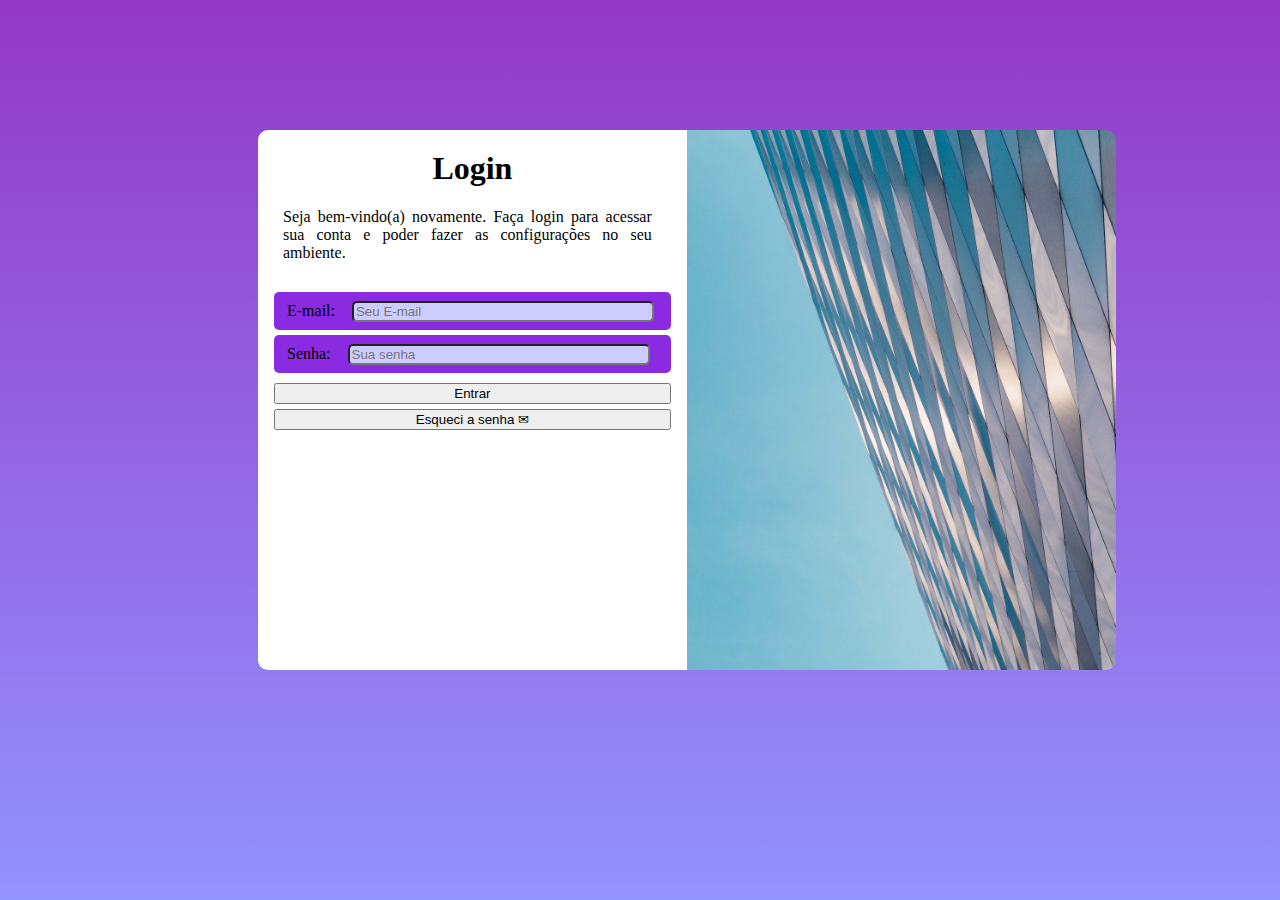
==== index.html @ 4188d584 "renomeado2" ====
<!DOCTYPE html>
<html lang="pt-br">
<head>
    <link rel="stylesheet" href="..//tela-de-login/bootstrap-5.3.1-dist/css/bootstrap.min.css">
    <link rel="stylesheet" href="estilos/style.css" media="all">
    <link rel="stylesheet" href="estilos/outras-telas.css">
    <meta charset="UTF-8">
    <meta name="viewport" content="width=device-width, initial-scale=1.0">
    <title>Login</title>
</head>
<body>
    
       
            
                <form>
                   
                    <div id="tudo">
                        <h1>Login</h1>
                            <p>Seja bem-vindo(a) novamente. Faça login para acessar sua conta e poder fazer as configurações no seu ambiente.</p>
                            
                            <div class="back">
                                <label class="fundo" for="iemail">E-mail:</label>
                                <input type="email" name="email" id="iemail" placeholder="Seu E-mail"><br>
                            </div>
                           
                                <div class="back">
                                    <label class="fundo" for="isenha"> Senha:</label>
                                    <input type="password" name="senha" id="isenha" placeholder="Sua senha">
                                </div>
                                
                               
                                    <div class="botoes">
                                        <input class="entrar btn btn-primary" type="submit" value="Entrar">
                                        <input  class="entrar btn btn-outline-secondary" type="submit" value="Esqueci a senha ✉">
                                    </div>
                                
                        
                        </div>
                   
                
                </form>
            
        
    
    
</body>
</html>
---- estilos/style.css ----
@charset "UTF-8";

body {
    background-image:linear-gradient(to bottom, rgba(116, 0, 184, 0.781), rgba(0, 0, 255, 0.425) );
    background-attachment: fixed;
    margin-top: 30px;

}
form {
   width: 65vw;
   height: 95vh;
   background-color: white;
   margin: auto;
   background: url(..//predio.jpg) no-repeat;
   background-size: cover;
   border-radius: 10px;
   
   }
div#tudo {
    display: block;
    margin-top: 65vw;
    position: absolute;
    width: 65vw;
    height: 53vh;
    background-color: white;
    background-size: cover;
    border-radius: 0px 0px 10px 10px;
}

h1 {
    text-align: center;
    margin-top: 20px;
    
}
p{
    text-align: justify;
    margin: 20px 35px 30px 25px;
}

#iemail, #isenha{
    display: inline;
    background-color: rgb(204, 204, 255);
    width: 40vw;
    border-radius: 5px;
   
    
}

.fundo {
    display: inline-block;
    text-align: justify;
    margin: 10px;
    padding: 0px 3px 0px 3px;
    
    
}
.back {
    background-color: blueviolet;
    border-radius: 5px;
    margin: 5px 10px 1px 10px;
    
}


.botoes {
    text-align: center;
    
}
.entrar {
    margin-top: 5px;
    width: 61vw;
}
---- estilos/outras-telas.css ----
@charset "UTF-8";

@media screen and (min-width:600px)and (max-width:1023px) {

    form {
        width: 60vw;
        height: 60vh;
    }
    div#tudo {
        width: 60vw;
        height: 50vh;
        margin-top: 35%;
        
    }

    .entrar {
        width: 58vw;
    }
}

    


@media screen and (min-width:1024px) {
    form {
        display: inline-block;
        width: 67vw;
        height: 60vh;
        position: relative;
        margin: 100px 100px 100px 250px;
        
        
        
    }
    div#tudo {
        display: inline-block;
        width: 33.5vw;
        height: 60vh;
        position: absolute;
        margin: auto;
        border-radius: 10px 0px 0px 10px;

    }
    .entrar {
        width: 31vw;
       
    }
    .back {
        width: 31vw;
        margin: auto;
        margin-bottom: 5px;
    }

    #iemail, #isenha {
        width: 23vw;
       
    }
    
}
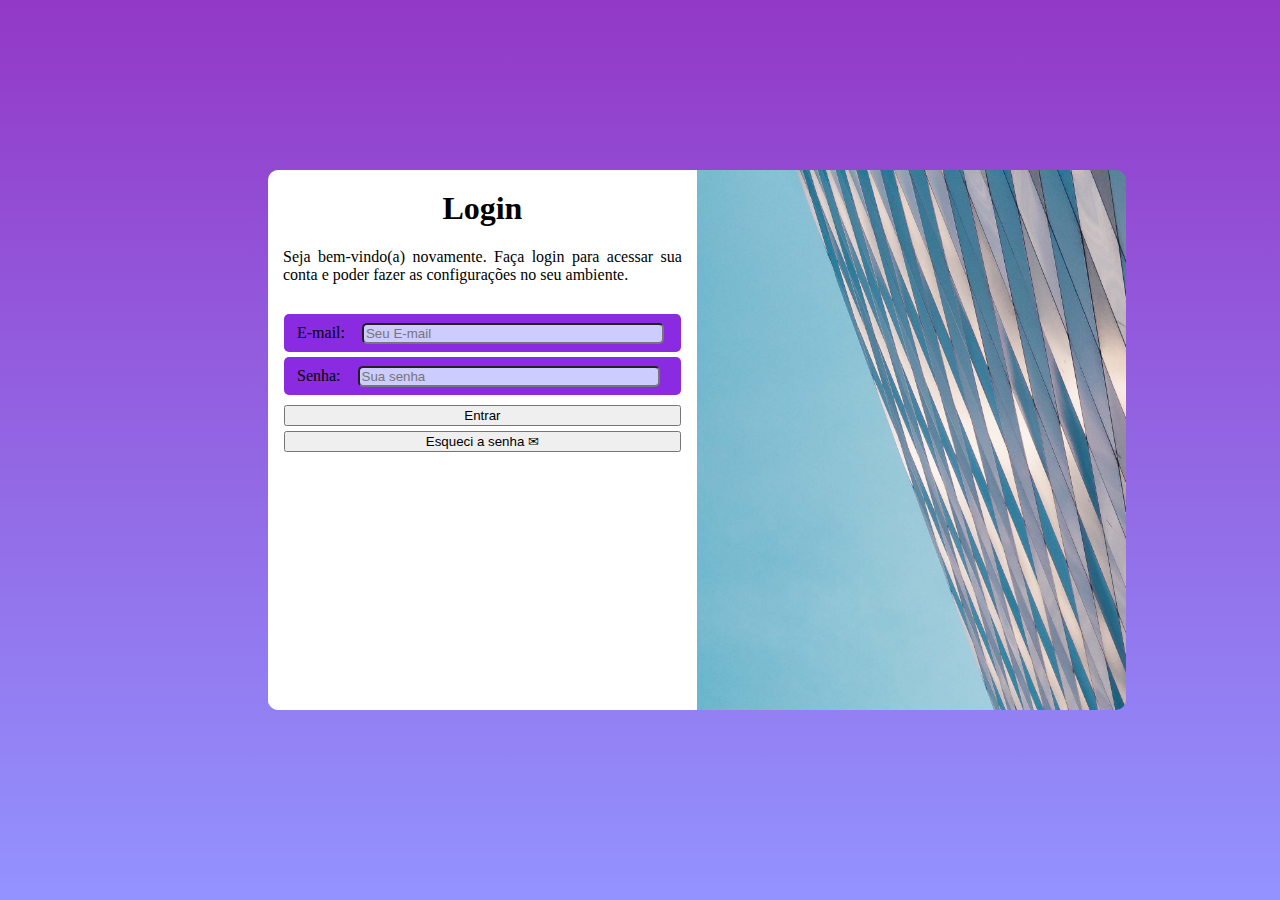
==== commit 6b0a4a8c: "novo  estilo" ====
--- a/index.html
+++ b/index.html
@@ -3,6 +3,8 @@
 <head>
     <link rel="stylesheet" href="..//tela-de-login/bootstrap-5.3.1-dist/css/bootstrap.min.css">
     <link rel="stylesheet" href="estilos/style.css" media="all">
+    <link rel="stylesheet" href="estilos/retrato.css" media="screen and (orientation:portrait)">
+    <link rel="stylesheet" href="estilos/paisagem.css" media="screen and (orientation:landscape)">
     <link rel="stylesheet" href="estilos/outras-telas.css">
     <meta charset="UTF-8">
     <meta name="viewport" content="width=device-width, initial-scale=1.0">
--- a/estilos/style.css
+++ b/estilos/style.css
@@ -3,28 +3,30 @@
 body {
     background-image:linear-gradient(to bottom, rgba(116, 0, 184, 0.781), rgba(0, 0, 255, 0.425) );
     background-attachment: fixed;
-    margin-top: 30px;
+    margin-top: 50px;
 
 }
 form {
    width: 65vw;
-   height: 95vh;
+   height: 60vh;
    background-color: white;
    margin: auto;
    background: url(..//predio.jpg) no-repeat;
    background-size: cover;
+   background-attachment: fixed;
    border-radius: 10px;
    
    }
 div#tudo {
     display: block;
-    margin-top: 65vw;
+    margin-top: 180px;
     position: absolute;
     width: 65vw;
-    height: 53vh;
+    height: 63vh;
     background-color: white;
     background-size: cover;
     border-radius: 0px 0px 10px 10px;
+    
 }
 
 h1 {
@@ -34,7 +36,7 @@
 }
 p{
     text-align: justify;
-    margin: 20px 35px 30px 25px;
+    margin: 20px 15px 30px 15px;
 }
 
 #iemail, #isenha{
--- a/estilos/paisagem.css
+++ b/estilos/paisagem.css
@@ -0,0 +1,37 @@
+@charset "UTF-8";
+
+
+form {
+    display: inline-block;
+    width: 67vw;
+    height: 60vh;
+    position: relative;
+    margin: 120px 100px 100px 260px;
+    
+    
+    
+}
+div#tudo {
+    display: inline-block;
+    width: 33.5vw;
+    height: 60vh;
+    position: absolute;
+    margin: auto;
+    border-radius: 10px 0px 0px 10px;
+
+}
+.entrar {
+    width: 31vw;
+   
+}
+.back {
+    width: 31vw;
+    margin: auto;
+    margin-bottom: 5px;
+}
+
+#iemail, #isenha {
+    width: 23vw;
+   
+}
+
--- a/estilos/outras-telas.css
+++ b/estilos/outras-telas.css
@@ -4,17 +4,17 @@
 
     form {
         width: 60vw;
-        height: 60vh;
+        height: 58vh;
     }
     div#tudo {
         width: 60vw;
-        height: 50vh;
-        margin-top: 35%;
+        height: 58vh;
+        margin-top: 30%;
         
     }
 
     .entrar {
-        width: 58vw;
+        width: 57vw;
     }
 }
 
@@ -27,7 +27,7 @@
         width: 67vw;
         height: 60vh;
         position: relative;
-        margin: 100px 100px 100px 250px;
+        margin: 120px 100px 100px 260px;
         
         
         
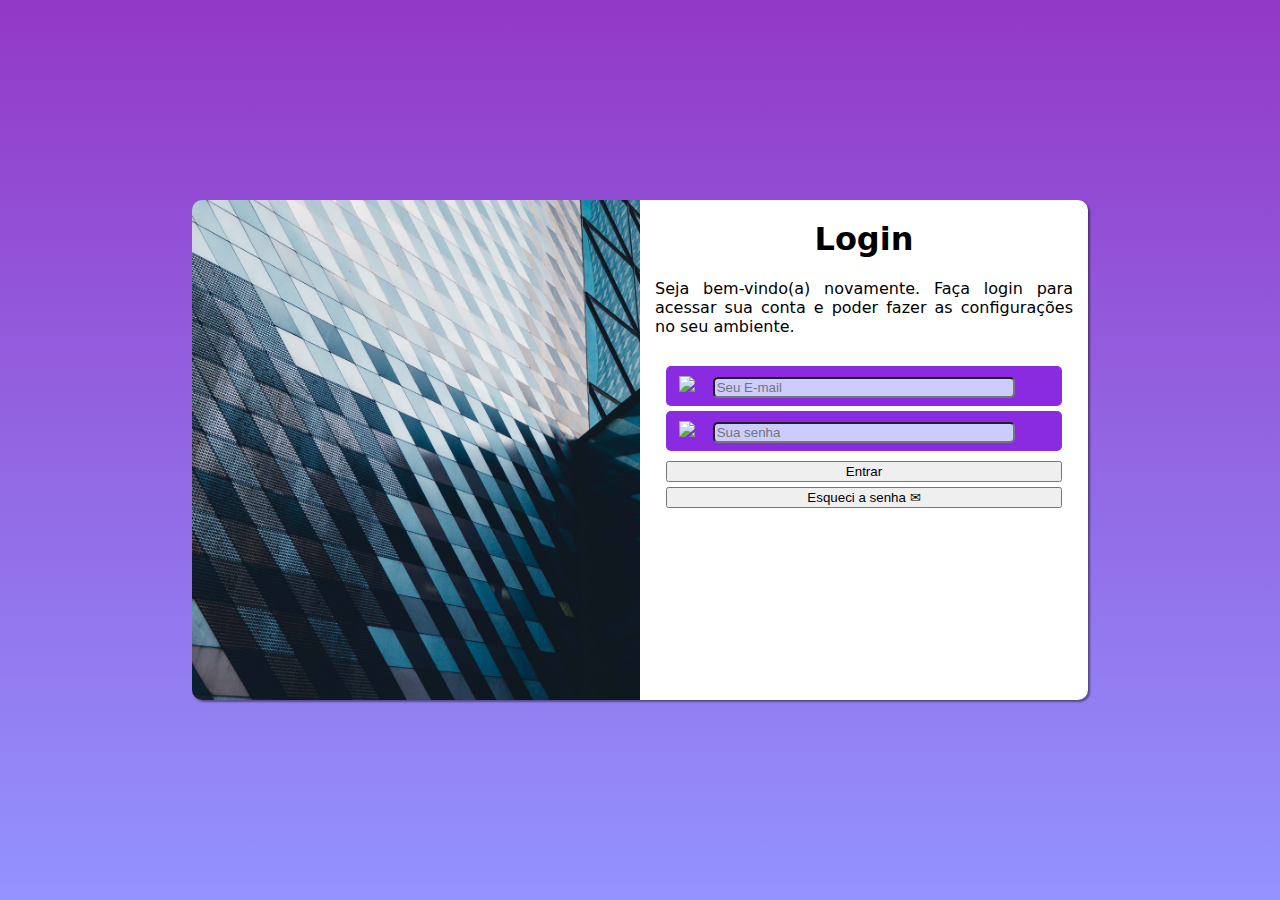
==== commit e8155848: "update" ====
--- a/index.html
+++ b/index.html
@@ -14,20 +14,20 @@
     
        
             
-                <form>
+                <form action="login.php" method="post">
                    
                     <div id="tudo">
                         <h1>Login</h1>
                             <p>Seja bem-vindo(a) novamente. Faça login para acessar sua conta e poder fazer as configurações no seu ambiente.</p>
                             
                             <div class="back">
-                                <label class="fundo" for="iemail">E-mail:</label>
-                                <input type="email" name="email" id="iemail" placeholder="Seu E-mail"><br>
+                                <label class="fundo" for="iemail"><img id="login" src="..//tela-de-login/login.png"></label>
+                                <input type="email" name="email" id="iemail" placeholder="Seu E-mail" required><br>
                             </div>
                            
                                 <div class="back">
-                                    <label class="fundo" for="isenha"> Senha:</label>
-                                    <input type="password" name="senha" id="isenha" placeholder="Sua senha">
+                                    <label class="fundo" for="isenha"><img id="senha" src="..//tela-de-login/lock.png"></label>
+                                    <input type="password" name="senha" id="isenha" placeholder="Sua senha" required minlength="8">
                                 </div>
                                 
                                
--- a/estilos/style.css
+++ b/estilos/style.css
@@ -2,31 +2,42 @@
 
 body {
     background-image:linear-gradient(to bottom, rgba(116, 0, 184, 0.781), rgba(0, 0, 255, 0.425) );
-    background-attachment: fixed;
+   background-attachment: fixed;
     margin-top: 50px;
 
 }
 form {
-   width: 65vw;
-   height: 60vh;
+   display: block;
+   width: 65%;
+   height: 400px;
    background-color: white;
    margin: auto;
    background: url(..//predio.jpg) no-repeat;
    background-size: cover;
-   background-attachment: fixed;
+   background-position: center bottom;
+   display: block;
    border-radius: 10px;
-   
+   font-family: system-ui, -apple-system, BlinkMacSystemFont, 'Segoe UI', Roboto, Oxygen, Ubuntu, Cantarell, 'Open Sans', 'Helvetica Neue', sans-serif;
+    box-shadow: 2px 2px 2px rgba(0, 0, 0, 0.411);   
    }
 div#tudo {
     display: block;
     margin-top: 180px;
     position: absolute;
-    width: 65vw;
-    height: 63vh;
+    width: 65%;
+    height: 63%;
     background-color: white;
     background-size: cover;
     border-radius: 0px 0px 10px 10px;
     
+}
+
+#login {
+    width: 4vw;
+    
+}
+#senha {
+    width: 4vw;
 }
 
 h1 {
@@ -64,6 +75,10 @@
 }
 
 
+.entrar:hover {
+    background-color: aquamarine;
+}
+
 .botoes {
     text-align: center;
     
--- a/estilos/paisagem.css
+++ b/estilos/paisagem.css
@@ -1,12 +1,70 @@
 @charset "UTF-8";
 
+@media screen and (min-width:350px) and (max-width:1023px){
+
+   
+
+    form {
+        display: inline-block;
+        width: 60%;
+        height: 385px;
+        position: absolute;
+        top:50%;
+        left:50%;
+        transform: translate(-50%, -50%);
+        
+    }
+    div#tudo {
+        display: inline-block;
+        width: 50%;
+        height: 385px;
+        position: relative;
+        margin: auto;
+        
+        border-radius: 10px 0px 0px 10px;
+        
+    
+    }
+    .entrar {
+        width: 28vw;
+       
+    }
+    .back {
+        width: 28vw;
+        margin: auto;
+        margin-bottom: 5px;
+    }
+    
+    #iemail, #isenha {
+        width: 14vw;
+       
+    }
+    h1 {
+        text-align: center;
+        margin-top: 3px;
+        font-size: 25px;
+        
+    }
+    p{
+        text-align: justify;
+        margin: 2px 5px 3px 5px;
+        font-size: 14px;
+    }
+
+
+
+}
+
+@media screen and (min-width:1024px) {
 
 form {
     display: inline-block;
     width: 67vw;
-    height: 60vh;
-    position: relative;
-    margin: 120px 100px 100px 260px;
+    height: 75vh;
+    position: absolute;
+    top:50%;
+    left:50%;
+    transform: translate(-50%, -50%);
     
     
     
@@ -14,10 +72,11 @@
 div#tudo {
     display: inline-block;
     width: 33.5vw;
-    height: 60vh;
-    position: absolute;
+    height: 75vh;
+    position: relative;
+    float: right;
     margin: auto;
-    border-radius: 10px 0px 0px 10px;
+    border-radius: 0px 10px 10px 0px;
 
 }
 .entrar {
@@ -31,7 +90,8 @@
 }
 
 #iemail, #isenha {
-    width: 23vw;
+    width: 18vw;
    
 }
 
+}--- a/estilos/outras-telas.css
+++ b/estilos/outras-telas.css
@@ -1,45 +1,29 @@
 @charset "UTF-8";
 
-@media screen and (min-width:600px)and (max-width:1023px) {
 
-    form {
-        width: 60vw;
-        height: 58vh;
-    }
-    div#tudo {
-        width: 60vw;
-        height: 58vh;
-        margin-top: 30%;
-        
-    }
-
-    .entrar {
-        width: 57vw;
-    }
-}
-
-    
 
 
 @media screen and (min-width:1024px) {
     form {
         display: inline-block;
-        width: 67vw;
-        height: 60vh;
-        position: relative;
-        margin: 120px 100px 100px 260px;
+        width: 70%;
+        height: 500px;
+        position: absolute;
+        top:50%;
+        left:50%;
+        transform: translate(-50%, -50%);
+    }
         
         
         
-    }
+    
     div#tudo {
         display: inline-block;
-        width: 33.5vw;
-        height: 60vh;
-        position: absolute;
-        margin: auto;
-        border-radius: 10px 0px 0px 10px;
-
+        width: 50%;
+        height: 500px;
+        position: relative;
+        
+        border-radius: 0px 10px 10px 0px;
     }
     .entrar {
         width: 31vw;
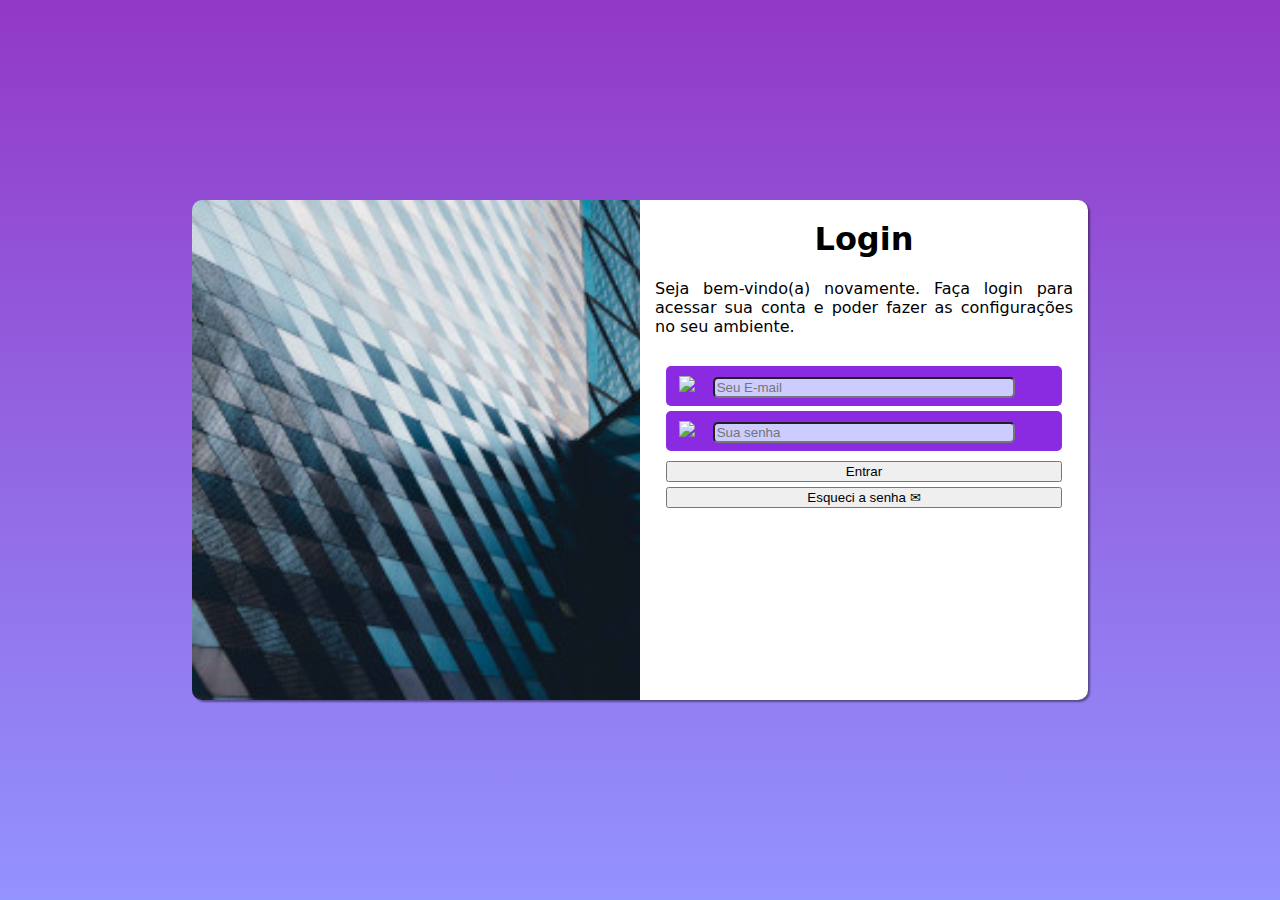
==== commit 5c1d772c: "update" ====
--- a/index.html
+++ b/index.html
@@ -14,7 +14,7 @@
     
        
             
-                <form action="login.php" method="post">
+                <form action="login.php" method="post" autocomplete="on">
                    
                     <div id="tudo">
                         <h1>Login</h1>
@@ -22,12 +22,12 @@
                             
                             <div class="back">
                                 <label class="fundo" for="iemail"><img id="login" src="..//tela-de-login/login.png"></label>
-                                <input type="email" name="email" id="iemail" placeholder="Seu E-mail" required><br>
+                                <input type="email" name="email" id="iemail" placeholder="Seu E-mail" required autocomplete="email"><br>
                             </div>
                            
                                 <div class="back">
                                     <label class="fundo" for="isenha"><img id="senha" src="..//tela-de-login/lock.png"></label>
-                                    <input type="password" name="senha" id="isenha" placeholder="Sua senha" required minlength="8">
+                                    <input type="password" name="senha" id="isenha" placeholder="Sua senha" required minlength="8" autocomplete="current-password">
                                 </div>
                                 
                                
--- a/estilos/style.css
+++ b/estilos/style.css
@@ -12,20 +12,23 @@
    height: 400px;
    background-color: white;
    margin: auto;
-   background: url(..//predio.jpg) no-repeat;
+   background: url(..//predio2.jpg) no-repeat;
    background-size: cover;
    background-position: center bottom;
    display: block;
    border-radius: 10px;
    font-family: system-ui, -apple-system, BlinkMacSystemFont, 'Segoe UI', Roboto, Oxygen, Ubuntu, Cantarell, 'Open Sans', 'Helvetica Neue', sans-serif;
-    box-shadow: 2px 2px 2px rgba(0, 0, 0, 0.411);   
+   box-shadow: 2px 2px 2px rgba(0, 0, 0, 0.411);   
+   transition: height 0.5s, width 0.5s;
+   transition-timing-function: ease;
+
    }
 div#tudo {
     display: block;
     margin-top: 180px;
     position: absolute;
     width: 65%;
-    height: 63%;
+    height: 390px;
     background-color: white;
     background-size: cover;
     border-radius: 0px 0px 10px 10px;
@@ -55,8 +58,13 @@
     background-color: rgb(204, 204, 255);
     width: 40vw;
     border-radius: 5px;
-   
     
+}
+#iemail:hover {
+    background-color: white;
+}
+#isenha:hover {
+    background-color: white;
 }
 
 .fundo {
@@ -73,6 +81,9 @@
     margin: 5px 10px 1px 10px;
     
 }
+.back:focus-within {
+    background-color: rgba(140, 1, 158, 0.842);
+}
 
 
 .entrar:hover {
